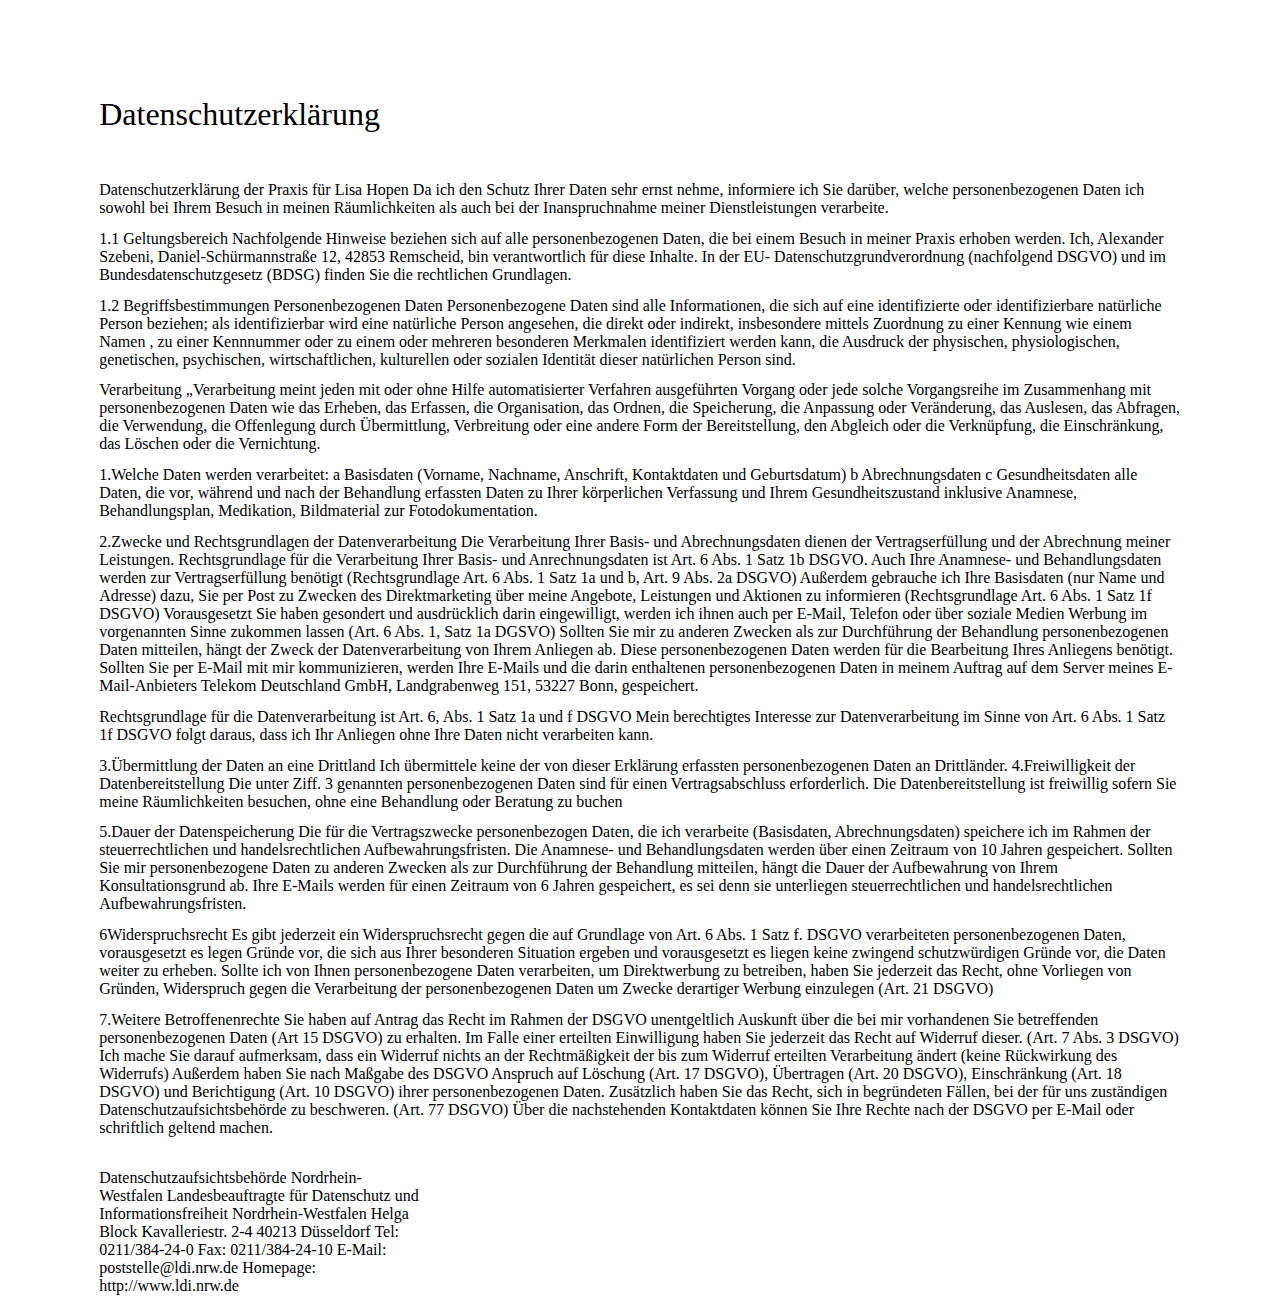
==== daten-schutz.html @ a1a95e37 "initial commit" ====
<!DOCTYPE html>
<html lang="en">
  <head>
    <meta charset="UTF-8" />
    <meta name="viewport" content="width=device-width, initial-scale=1.0" />
    <title>Document</title>
    <link rel="stylesheet" href="general.css" />
    <style>
      .daten-schutz {
        font-weight: 500;
        font-size: 1rem;
      }

      .daten-schutz h1 {
        font-weight: 500;
        margin-bottom: 3rem;
        margin-top: 6rem;
      }

      .daten-schutz p {
        margin-bottom: 0.8rem;
      }

      .more-info {
        margin-top: 2rem;
        width: 20rem;
      }
    </style>
  </head>

  <body>
    <main>
      <section class="">
        <div class="daten-schutz container">
          <h1>Datenschutzerklärung</h1>
          <p>
            Datenschutzerklärung der Praxis für Lisa Hopen Da ich den Schutz
            Ihrer Daten sehr ernst nehme, informiere ich Sie darüber, welche
            personenbezogenen Daten ich sowohl bei Ihrem Besuch in meinen
            Räumlichkeiten als auch bei der Inanspruchnahme meiner
            Dienstleistungen verarbeite.
          </p>

          <b></b>

          <p>
            1.1 Geltungsbereich Nachfolgende Hinweise beziehen sich auf alle
            personenbezogenen Daten, die bei einem Besuch in meiner Praxis
            erhoben werden. Ich, Alexander Szebeni, Daniel-Schürmannstraße 12,
            42853 Remscheid, bin verantwortlich für diese Inhalte. In der EU-
            Datenschutzgrundverordnung (nachfolgend DSGVO) und im
            Bundesdatenschutzgesetz (BDSG) finden Sie die rechtlichen
            Grundlagen.
          </p>

          <b></b>

          <p>
            1.2 Begriffsbestimmungen Personenbezogenen Daten Personenbezogene
            Daten sind alle Informationen, die sich auf eine identifizierte oder
            identifizierbare natürliche Person beziehen; als identifizierbar
            wird eine natürliche Person angesehen, die direkt oder indirekt,
            insbesondere mittels Zuordnung zu einer Kennung wie einem Namen , zu
            einer Kennnummer oder zu einem oder mehreren besonderen Merkmalen
            identifiziert werden kann, die Ausdruck der physischen,
            physiologischen, genetischen, psychischen, wirtschaftlichen,
            kulturellen oder sozialen Identität dieser natürlichen Person sind.
          </p>

          <b></b>

          <p>
            Verarbeitung „Verarbeitung meint jeden mit oder ohne Hilfe
            automatisierter Verfahren ausgeführten Vorgang oder jede solche
            Vorgangsreihe im Zusammenhang mit personenbezogenen Daten wie das
            Erheben, das Erfassen, die Organisation, das Ordnen, die
            Speicherung, die Anpassung oder Veränderung, das Auslesen, das
            Abfragen, die Verwendung, die Offenlegung durch Übermittlung,
            Verbreitung oder eine andere Form der Bereitstellung, den Abgleich
            oder die Verknüpfung, die Einschränkung, das Löschen oder die
            Vernichtung.
          </p>

          <b></b>
          <p>
            1.Welche Daten werden verarbeitet: a Basisdaten (Vorname, Nachname,
            Anschrift, Kontaktdaten und Geburtsdatum) b Abrechnungsdaten c
            Gesundheitsdaten alle Daten, die vor, während und nach der
            Behandlung erfassten Daten zu Ihrer körperlichen Verfassung und
            Ihrem Gesundheitszustand inklusive Anamnese, Behandlungsplan,
            Medikation, Bildmaterial zur Fotodokumentation.
          </p>

          <b></b>
          <p>
            2.Zwecke und Rechtsgrundlagen der Datenverarbeitung Die Verarbeitung
            Ihrer Basis- und Abrechnungsdaten dienen der Vertragserfüllung und
            der Abrechnung meiner Leistungen. Rechtsgrundlage für die
            Verarbeitung Ihrer Basis- und Anrechnungsdaten ist Art. 6 Abs. 1
            Satz 1b DSGVO. Auch Ihre Anamnese- und Behandlungsdaten werden zur
            Vertragserfüllung benötigt (Rechtsgrundlage Art. 6 Abs. 1 Satz 1a
            und b, Art. 9 Abs. 2a DSGVO) Außerdem gebrauche ich Ihre Basisdaten
            (nur Name und Adresse) dazu, Sie per Post zu Zwecken des
            Direktmarketing über meine Angebote, Leistungen und Aktionen zu
            informieren (Rechtsgrundlage Art. 6 Abs. 1 Satz 1f DSGVO)
            Vorausgesetzt Sie haben gesondert und ausdrücklich darin
            eingewilligt, werden ich ihnen auch per E-Mail, Telefon oder über
            soziale Medien Werbung im vorgenannten Sinne zukommen lassen (Art. 6
            Abs. 1, Satz 1a DGSVO) Sollten Sie mir zu anderen Zwecken als zur
            Durchführung der Behandlung personenbezogenen Daten mitteilen, hängt
            der Zweck der Datenverarbeitung von Ihrem Anliegen ab. Diese
            personenbezogenen Daten werden für die Bearbeitung Ihres Anliegens
            benötigt. Sollten Sie per E-Mail mit mir kommunizieren, werden Ihre
            E-Mails und die darin enthaltenen personenbezogenen Daten in meinem
            Auftrag auf dem Server meines E-Mail-Anbieters Telekom Deutschland
            GmbH, Landgrabenweg 151, 53227 Bonn, gespeichert.
          </p>
          <p>
            Rechtsgrundlage für die Datenverarbeitung ist Art. 6, Abs. 1 Satz 1a
            und f DSGVO Mein berechtigtes Interesse zur Datenverarbeitung im
            Sinne von Art. 6 Abs. 1 Satz 1f DSGVO folgt daraus, dass ich Ihr
            Anliegen ohne Ihre Daten nicht verarbeiten kann.
          </p>

          <b></b>
          <p>
            3.Übermittlung der Daten an eine Drittland Ich übermittele keine der
            von dieser Erklärung erfassten personenbezogenen Daten an
            Drittländer. 4.Freiwilligkeit der Datenbereitstellung Die unter
            Ziff. 3 genannten personenbezogenen Daten sind für einen
            Vertragsabschluss erforderlich. Die Datenbereitstellung ist
            freiwillig sofern Sie meine Räumlichkeiten besuchen, ohne eine
            Behandlung oder Beratung zu buchen
          </p>

          <b></b>

          <p>
            5.Dauer der Datenspeicherung Die für die Vertragszwecke
            personenbezogen Daten, die ich verarbeite (Basisdaten,
            Abrechnungsdaten) speichere ich im Rahmen der steuerrechtlichen und
            handelsrechtlichen Aufbewahrungsfristen. Die Anamnese- und
            Behandlungsdaten werden über einen Zeitraum von 10 Jahren
            gespeichert. Sollten Sie mir personenbezogene Daten zu anderen
            Zwecken als zur Durchführung der Behandlung mitteilen, hängt die
            Dauer der Aufbewahrung von Ihrem Konsultationsgrund ab. Ihre E-Mails
            werden für einen Zeitraum von 6 Jahren gespeichert, es sei denn sie
            unterliegen steuerrechtlichen und handelsrechtlichen
            Aufbewahrungsfristen.
          </p>

          <b></b>

          <p>
            6Widerspruchsrecht Es gibt jederzeit ein Widerspruchsrecht gegen die
            auf Grundlage von Art. 6 Abs. 1 Satz f. DSGVO verarbeiteten
            personenbezogenen Daten, vorausgesetzt es legen Gründe vor, die sich
            aus Ihrer besonderen Situation ergeben und vorausgesetzt es liegen
            keine zwingend schutzwürdigen Gründe vor, die Daten weiter zu
            erheben. Sollte ich von Ihnen personenbezogene Daten verarbeiten, um
            Direktwerbung zu betreiben, haben Sie jederzeit das Recht, ohne
            Vorliegen von Gründen, Widerspruch gegen die Verarbeitung der
            personenbezogenen Daten um Zwecke derartiger Werbung einzulegen
            (Art. 21 DSGVO)
          </p>
          <b></b>

          <p>
            7.Weitere Betroffenenrechte Sie haben auf Antrag das Recht im Rahmen
            der DSGVO unentgeltlich Auskunft über die bei mir vorhandenen Sie
            betreffenden personenbezogenen Daten (Art 15 DSGVO) zu erhalten. Im
            Falle einer erteilten Einwilligung haben Sie jederzeit das Recht auf
            Widerruf dieser. (Art. 7 Abs. 3 DSGVO) Ich mache Sie darauf
            aufmerksam, dass ein Widerruf nichts an der Rechtmäßigkeit der bis
            zum Widerruf erteilten Verarbeitung ändert (keine Rückwirkung des
            Widerrufs) Außerdem haben Sie nach Maßgabe des DSGVO Anspruch auf
            Löschung (Art. 17 DSGVO), Übertragen (Art. 20 DSGVO), Einschränkung
            (Art. 18 DSGVO) und Berichtigung (Art. 10 DSGVO) ihrer
            personenbezogenen Daten. Zusätzlich haben Sie das Recht, sich in
            begründeten Fällen, bei der für uns zuständigen
            Datenschutzaufsichtsbehörde zu beschweren. (Art. 77 DSGVO) Über die
            nachstehenden Kontaktdaten können Sie Ihre Rechte nach der DSGVO per
            E-Mail oder schriftlich geltend machen.
          </p>

          <b></b>

          <p class="more-info">
            Datenschutzaufsichtsbehörde Nordrhein-Westfalen Landesbeauftragte
            für Datenschutz und Informationsfreiheit Nordrhein-Westfalen Helga
            Block Kavalleriestr. 2-4 40213 Düsseldorf Tel: 0211/384-24-0 Fax:
            0211/384-24-10 E-Mail: poststelle@ldi.nrw.de Homepage:
            http://www.ldi.nrw.de
          </p>
        </div>
      </section>
    </main>
  </body>
</html>
---- general.css ----
* {
  padding: 0;
  margin: 0;
  box-sizing: border-box;
}

body {
  overflow-x: hidden;
}

html {
  overflow-x: hidden;
}

.container {
  max-width: 120rem;
  margin: 0 auto;
  padding: 0 6.2rem;
}

.main-heading {
  font-size: 3.4rem;
  font-weight: 600;

  margin-bottom: 2.2rem;
  letter-spacing: 2;
  color: #087f5b;
}

.secondary-heading {
  font-size: 4.6rem;
  color: #868e96;
  font-weight: 600;
}

.small-heading {
  color: #087f5b;
  font-size: 2.4rem;
}

.green {
  color: #087f5b;
}

.grid {
  display: grid;
  column-gap: 3.2rem;
  row-gap: 9.6rem;

  /* margin-bottom: 9.6rem; */
}

.grid--2-cols {
  grid-template-columns: repeat(2, 1fr);
}

.grid--3-cols {
  grid-template-columns: repeat(3, 1fr);
}

.grid--4-cols {
  grid-template-columns: repeat(4, 1fr);
}

.margin-bottom-large {
  margin-bottom: 9.6rem;
}

.margin-top-large {
  margin-top: 9.6rem;
}

.margin-bottom-small {
  margin-bottom: 1.8rem;
}

.margin-bottom-medium {
  margin-bottom: 4rem;
}
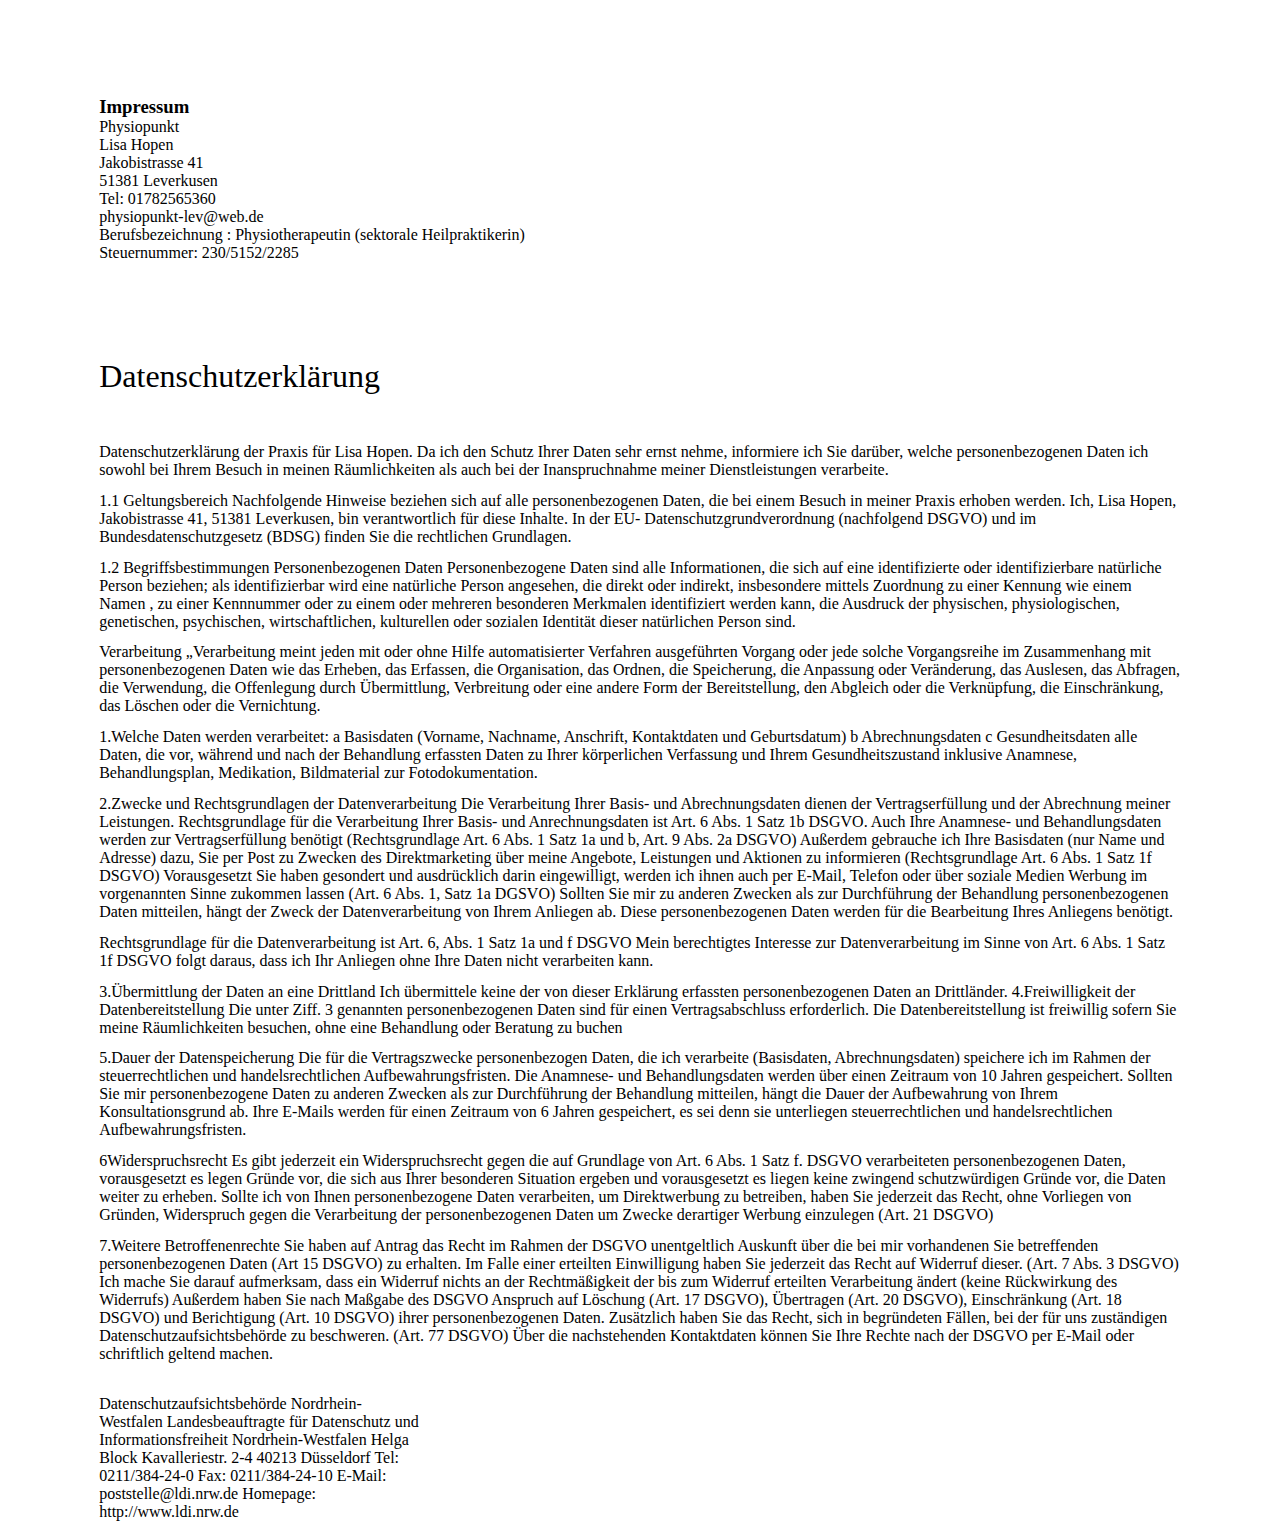
==== commit df10eed5: "changes to daten" ====
--- a/daten-schutz.html
+++ b/daten-schutz.html
@@ -4,7 +4,7 @@
     <meta charset="UTF-8" />
     <meta name="viewport" content="width=device-width, initial-scale=1.0" />
     <title>Document</title>
-    <link rel="stylesheet" href="general.css" />
+    <link rel="stylesheet" href="css/general.css" />
     <style>
       .daten-schutz {
         font-weight: 500;
@@ -25,16 +25,40 @@
         margin-top: 2rem;
         width: 20rem;
       }
+
+      .daten {
+        margin-top: 6rem;
+      }
+
+      .impress {
+        text-decoration: none;
+        list-style: none;
+      }
     </style>
   </head>
 
   <body>
     <main>
-      <section class="">
+      <section class="daten">
+        <div class="Impressum container">
+          <h3>Impressum</h3>
+          <u class="impress">
+            <li>Physiopunkt</li>
+            <li>Lisa Hopen</li>
+            <li>Jakobistrasse 41</li>
+            <li>51381 Leverkusen</li>
+            <li>Tel: 01782565360</li>
+            <li>physiopunkt-lev@web.de</li>
+            <li>
+              Berufsbezeichnung : Physiotherapeutin (sektorale Heilpraktikerin)
+            </li>
+            <li>Steuernummer: 230/5152/2285</li>
+          </u>
+        </div>
         <div class="daten-schutz container">
           <h1>Datenschutzerklärung</h1>
           <p>
-            Datenschutzerklärung der Praxis für Lisa Hopen Da ich den Schutz
+            Datenschutzerklärung der Praxis für Lisa Hopen. Da ich den Schutz
             Ihrer Daten sehr ernst nehme, informiere ich Sie darüber, welche
             personenbezogenen Daten ich sowohl bei Ihrem Besuch in meinen
             Räumlichkeiten als auch bei der Inanspruchnahme meiner
@@ -46,8 +70,8 @@
           <p>
             1.1 Geltungsbereich Nachfolgende Hinweise beziehen sich auf alle
             personenbezogenen Daten, die bei einem Besuch in meiner Praxis
-            erhoben werden. Ich, Alexander Szebeni, Daniel-Schürmannstraße 12,
-            42853 Remscheid, bin verantwortlich für diese Inhalte. In der EU-
+            erhoben werden. Ich, Lisa Hopen, Jakobistrasse 41, 51381 Leverkusen,
+            bin verantwortlich für diese Inhalte. In der EU-
             Datenschutzgrundverordnung (nachfolgend DSGVO) und im
             Bundesdatenschutzgesetz (BDSG) finden Sie die rechtlichen
             Grundlagen.
@@ -110,10 +134,7 @@
             Durchführung der Behandlung personenbezogenen Daten mitteilen, hängt
             der Zweck der Datenverarbeitung von Ihrem Anliegen ab. Diese
             personenbezogenen Daten werden für die Bearbeitung Ihres Anliegens
-            benötigt. Sollten Sie per E-Mail mit mir kommunizieren, werden Ihre
-            E-Mails und die darin enthaltenen personenbezogenen Daten in meinem
-            Auftrag auf dem Server meines E-Mail-Anbieters Telekom Deutschland
-            GmbH, Landgrabenweg 151, 53227 Bonn, gespeichert.
+            benötigt.
           </p>
           <p>
             Rechtsgrundlage für die Datenverarbeitung ist Art. 6, Abs. 1 Satz 1a
--- a/css/general.css
+++ b/css/general.css
@@ -0,0 +1,79 @@
+* {
+  padding: 0;
+  margin: 0;
+  box-sizing: border-box;
+}
+
+body {
+  overflow-x: hidden;
+}
+
+html {
+  overflow-x: hidden;
+}
+
+.container {
+  max-width: 120rem;
+  margin: 0 auto;
+  padding: 0 6.2rem;
+}
+
+.main-heading {
+  font-size: 3.4rem;
+  font-weight: 600;
+
+  margin-bottom: 2.2rem;
+  letter-spacing: 2;
+  color: #087f5b;
+}
+
+.secondary-heading {
+  font-size: 4.6rem;
+  color: #868e96;
+  font-weight: 600;
+}
+
+.small-heading {
+  color: #087f5b;
+  font-size: 2.4rem;
+}
+
+.green {
+  color: #087f5b;
+}
+
+.grid {
+  display: grid;
+  column-gap: 3.2rem;
+  row-gap: 9.6rem;
+
+  /* margin-bottom: 9.6rem; */
+}
+
+.grid--2-cols {
+  grid-template-columns: repeat(2, 1fr);
+}
+
+.grid--3-cols {
+  grid-template-columns: repeat(3, 1fr);
+}
+
+.grid--4-cols {
+  grid-template-columns: repeat(4, 1fr);
+}
+
+.margin-bottom-large {
+  margin-bottom: 9.6rem;
+}
+
+.margin-top-large {
+  margin-top: 9.6rem;
+}
+
+.margin-bottom-small {
+  margin-bottom: 1.8rem;
+}
+
+.margin-bottom-medium {
+  margin-bottom: 4rem;
+}
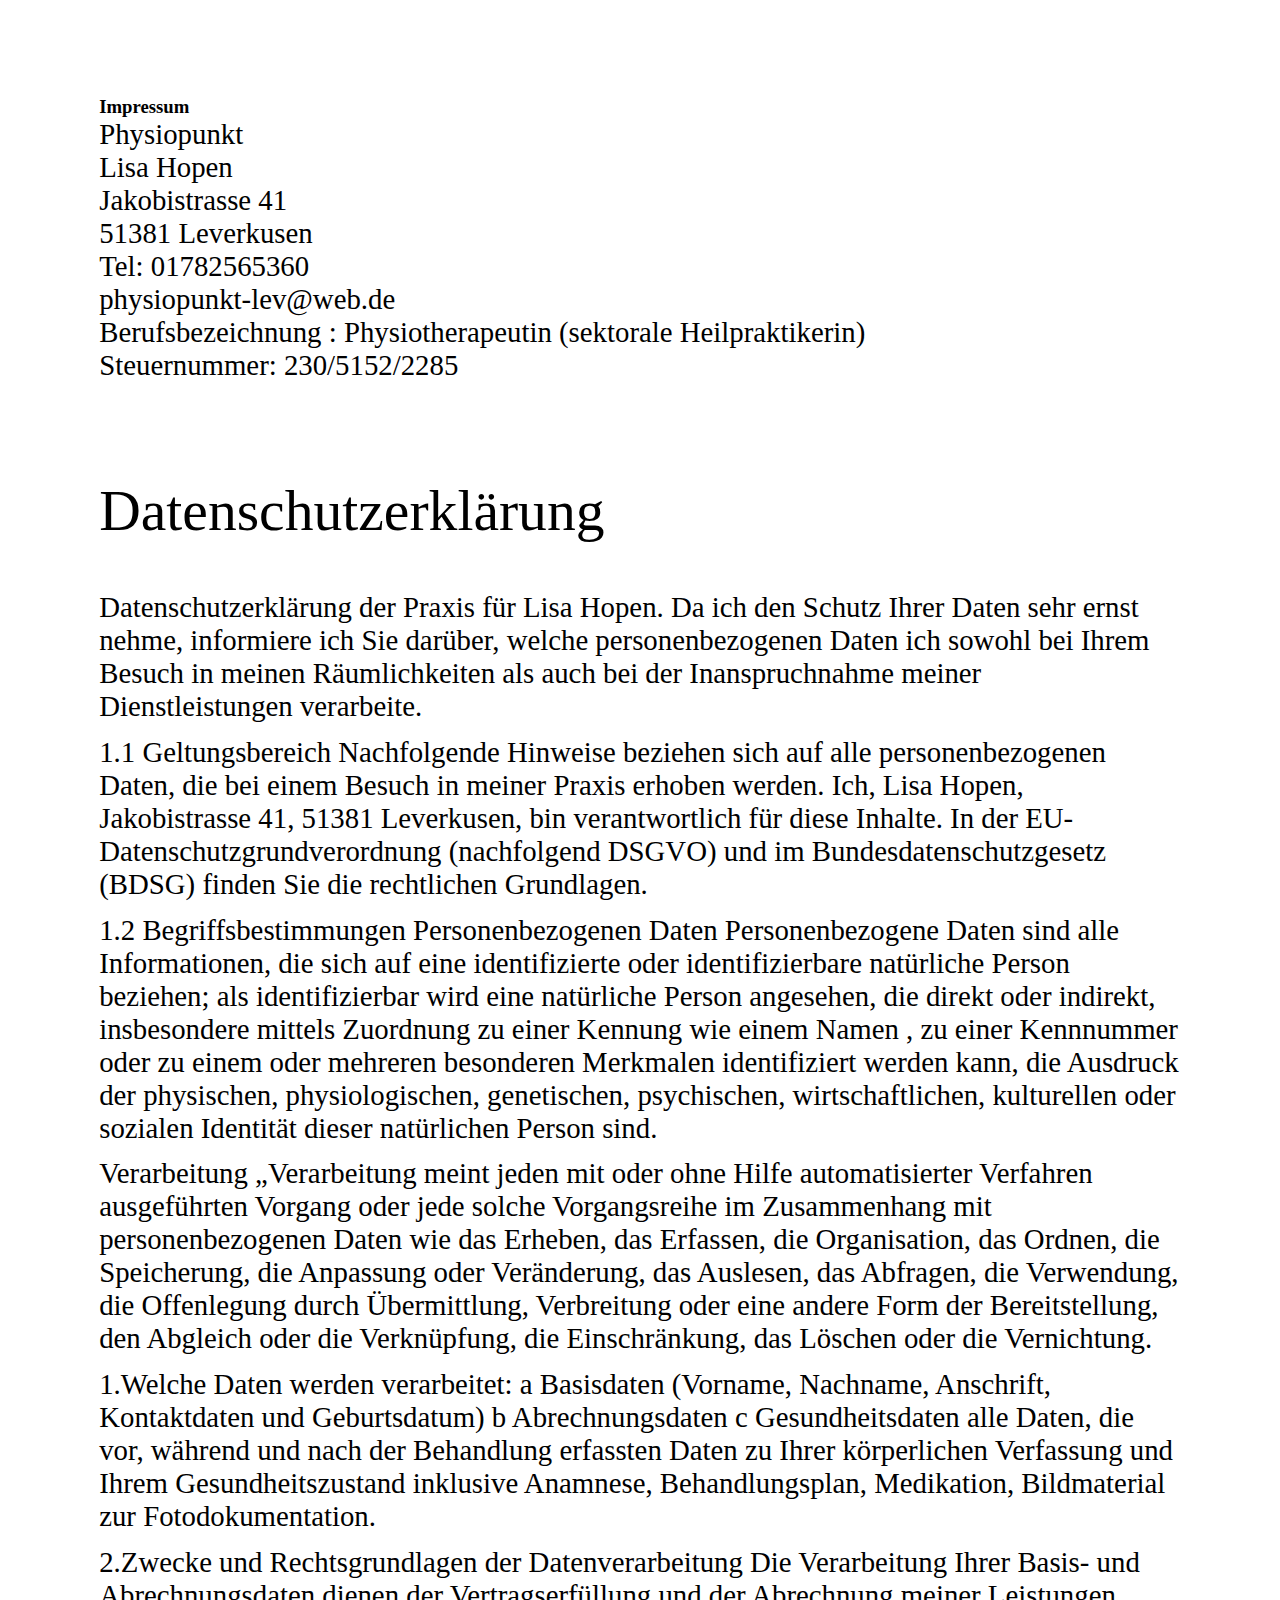
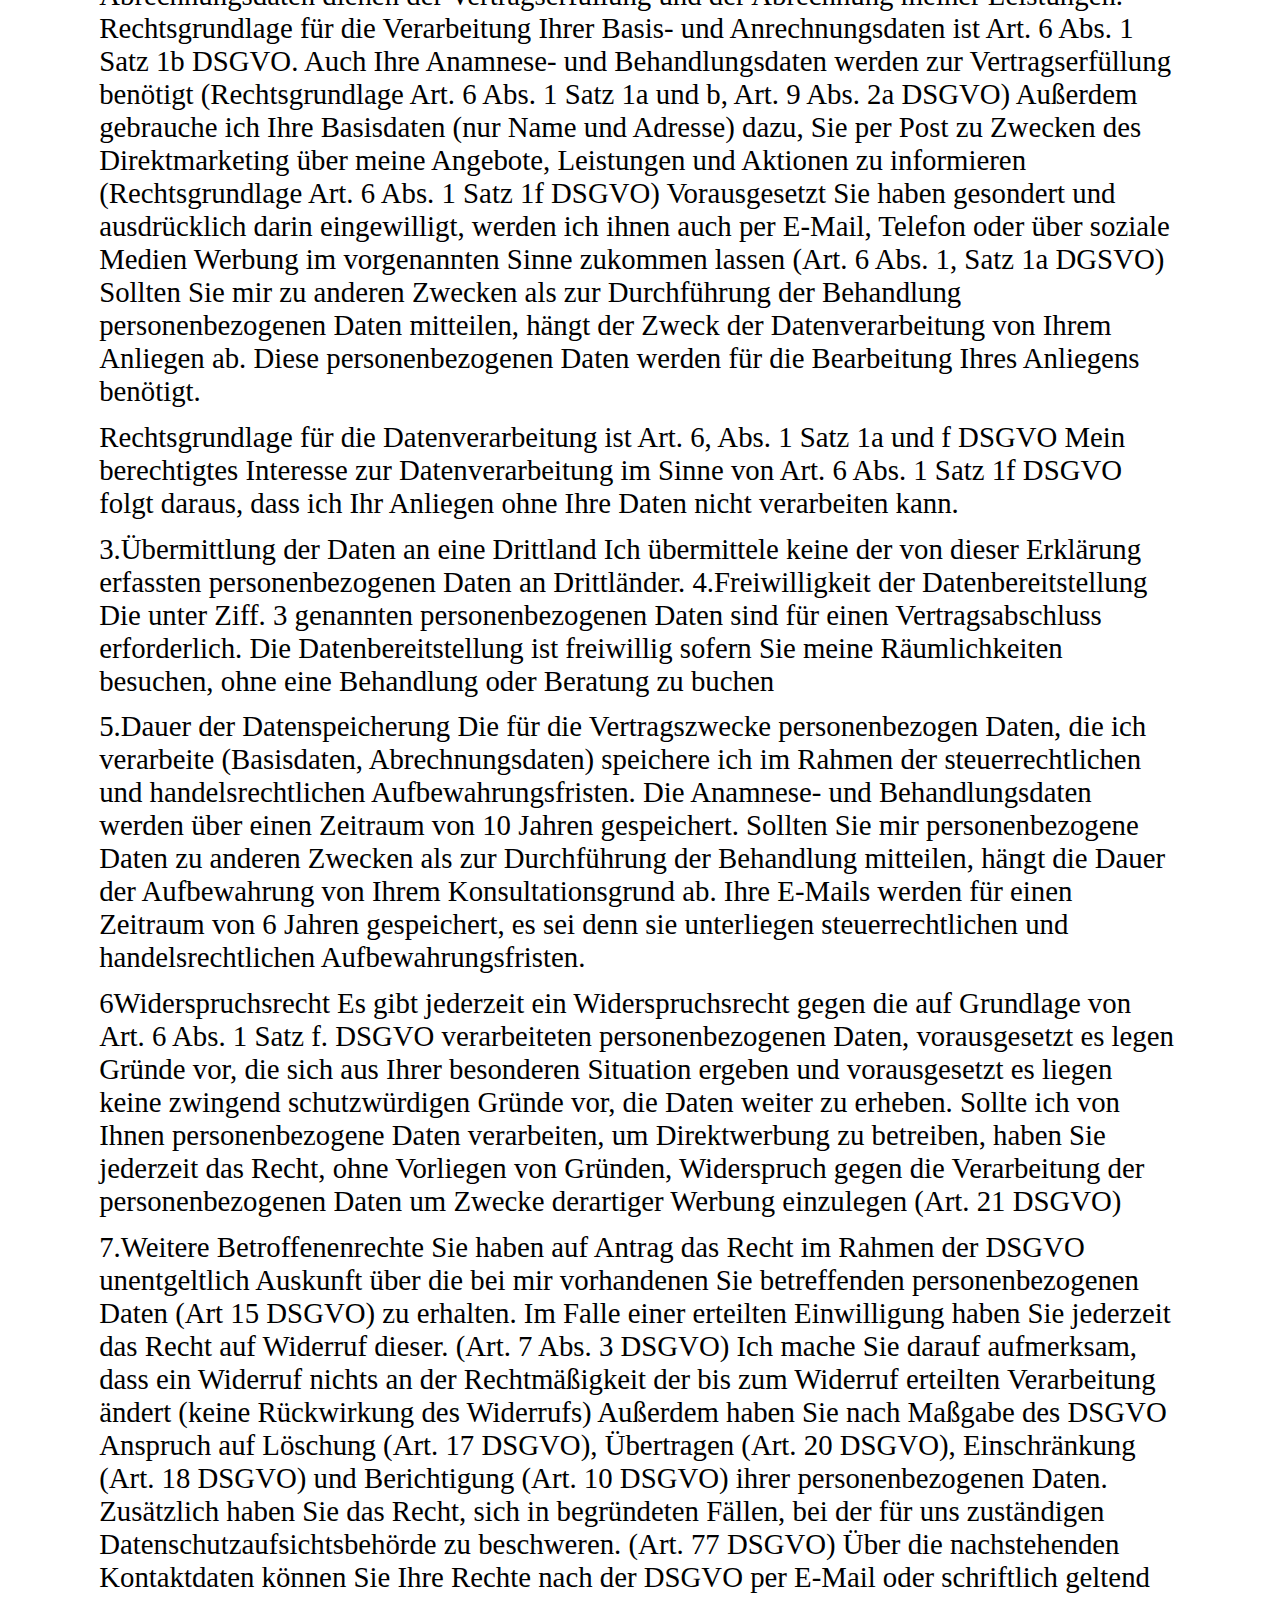
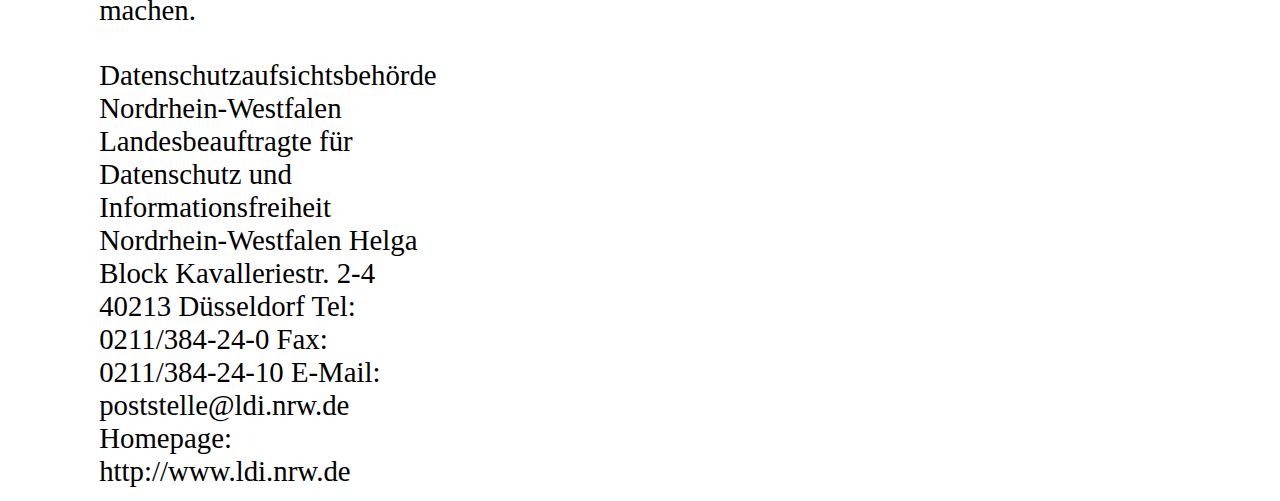
==== commit b706c42f: "update" ====
--- a/daten-schutz.html
+++ b/daten-schutz.html
@@ -5,10 +5,11 @@
     <meta name="viewport" content="width=device-width, initial-scale=1.0" />
     <title>Document</title>
     <link rel="stylesheet" href="css/general.css" />
+    <link rel="stylesheet" href="css/media-queries.css" />
     <style>
       .daten-schutz {
         font-weight: 500;
-        font-size: 1rem;
+        font-size: 1.8rem;
       }
 
       .daten-schutz h1 {
@@ -33,6 +34,7 @@
       .impress {
         text-decoration: none;
         list-style: none;
+        font-size: 1.8rem;
       }
     </style>
   </head>
--- a/css/media-queries.css
+++ b/css/media-queries.css
@@ -0,0 +1,234 @@
+/*68em === 1100PX*/
+
+@media (max-width: 68em) {
+  html {
+    font-size: 57.5%;
+  }
+}
+
+/*62em === 990PX*/
+
+@media (max-width: 62em) {
+  html {
+    font-size: 53.5%;
+  }
+  .testamonials-container {
+    display: grid;
+    grid-template-columns: 1fr;
+    column-gap: 4.6rem;
+  }
+  .testamonial-image img {
+    margin-bottom: 6rem;
+    height: 50rem;
+  }
+
+  .customer {
+    grid-template-columns: 10fr 90fr;
+  }
+  .über-mich-box {
+    display: flex;
+    flex-direction: column;
+  }
+  .lisa-portrait {
+    margin-bottom: 6rem;
+    display: flex;
+    justify-self: center;
+    justify-content: center;
+  }
+}
+
+/*56em === 890PX */
+@media (max-width: 56em) {
+  html {
+    font-size: 48.5%;
+  }
+  .footer-container {
+    padding-top: 5rem;
+    font-size: 1.2rem;
+  }
+}
+
+/*48em === 770PX*/
+
+@media (max-width: 48em) {
+  .details-box {
+    padding-left: 0rem;
+  }
+
+  .hero-heading {
+    font-size: 5.2rem;
+  }
+}
+
+/*40em ===650PX*/
+
+@media (max-width: 40em) {
+  .form {
+    grid-template-columns: 1fr;
+  }
+
+  html {
+    font-size: 43.5%;
+  }
+
+  .further-leistungen {
+    display: block;
+  }
+
+  .further-leistungen ul {
+    display: block;
+    line-height: 2.6rem;
+  }
+
+  .further-leistungen h4 {
+    margin-bottom: 1.8rem;
+  }
+  /*NAVIGATION OPEN AND CLOSE*/
+  /**/
+  /**/
+  /**/
+  /*NAVIGATION OPEN AND CLOSE*/
+
+  .navigation {
+    position: absolute;
+    background-color: rgba(230, 242, 239, 0.955);
+    top: 0;
+    left: 0;
+    height: 100vh;
+    width: 100%;
+    display: flex;
+    align-items: center;
+    justify-content: center;
+    opacity: 0;
+    visibility: hidden;
+    pointer-events: none;
+    transition: all 1s ease-out;
+    transform: translateX(100%);
+  }
+
+  .nav-menu-btn {
+    display: block;
+  }
+
+  .navigation-list {
+    flex-direction: column;
+    font-size: 2.4rem;
+    font-weight: 600;
+  }
+
+  .nav-open .navigation {
+    opacity: 1;
+    pointer-events: auto;
+    visibility: visible;
+    transform: translateX(0%);
+  }
+
+  .nav-open .nav-menu-icon[name="close-outline"] {
+    display: block;
+  }
+
+  .nav-btn-open {
+    padding-right: 8rem;
+  }
+
+  .nav-open .nav-menu-icon {
+    display: none;
+  }
+}
+
+/*37em === 600PX*/
+@media (max-width: 37em) {
+  .hero-logo {
+    width: 35rem;
+  }
+  .hero-heading {
+    font-size: 4.2rem;
+  }
+  .grid--2-cols {
+    grid-template-columns: 1fr;
+  }
+
+  .skill {
+    justify-self: center;
+  }
+
+  .row-change {
+    grid-row: 1;
+  }
+
+  .hero-logo {
+    display: flex;
+    flex-direction: column;
+  }
+
+  .footer-container {
+    display: grid;
+    grid-template-columns: 50fr 50fr;
+    column-gap: 0.5rem;
+  }
+
+  .footer-links {
+    grid-row: 2;
+    grid-column: 2;
+  }
+
+  .second-contact-info {
+    grid-row: 1;
+    grid-column: 2;
+  }
+}
+
+@media (max-width: 32em) {
+  .hero-heading {
+    font-size: 3.8rem;
+  }
+}
+
+/*420PX*/
+
+@media (max-width: 27em) {
+  .hero-heading {
+    font-size: 2.8rem;
+
+    margin-bottom: 4rem;
+  }
+
+  .hero-logo {
+    width: 35rem;
+  }
+
+  .testamonial-image img {
+    height: 35rem;
+  }
+
+  .testamonials-box {
+    grid-template-columns: 1fr;
+  }
+
+  .customer {
+    margin-bottom: 0rem;
+  }
+
+  .testamonial {
+    margin-bottom: 2.4rem;
+  }
+
+  .hero {
+    height: 90vb;
+  }
+}
+
+/*20em === 320PX*/
+@media (max-width: 20em) {
+  .container {
+    padding: 2 2.2rem;
+  }
+
+  .lisa-portrait {
+    width: 38rem;
+  }
+
+  html {
+    font-size: 38.5%;
+  }
+}
